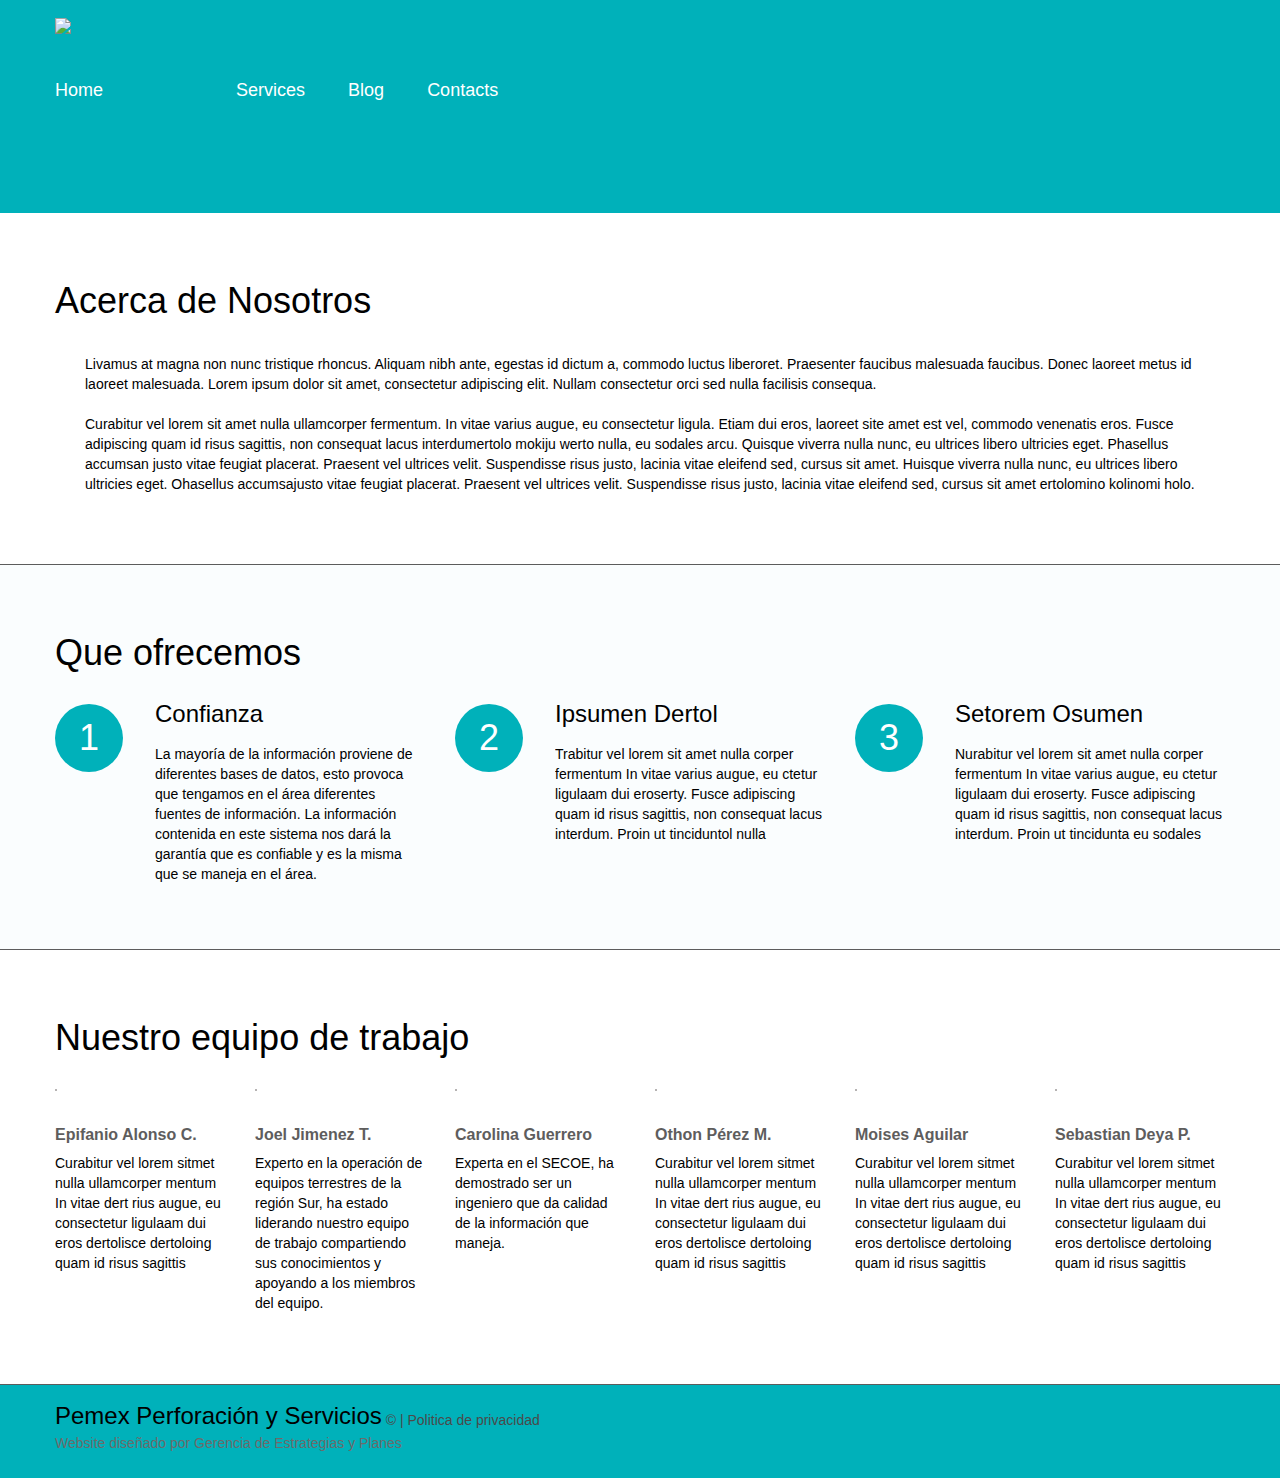
==== about.html @ dc299c4e "cambio a index.php" ====
<!DOCTYPE html>
<html lang="en">
<head>
<title>Acerca de nosotros</title>
<meta charset="utf-8">
<meta name="format-detection" content="telephone=no" />
<link rel="icon" href="images/favicon.ico">
<link rel="shortcut icon" href="images/favicon.ico" />
<link rel="stylesheet" href="css/style.css">
<script src="js/jquery.js"></script>
<script src="js/jquery-migrate-1.1.1.js"></script>
<script src="js/jquery.easing.1.3.js"></script>
<script src="js/script.js"></script> 
<script src="js/superfish.js"></script>
<script src="js/jquery.equalheights.js"></script>
<script src="js/jquery.mobilemenu.js"></script>
<script src="js/tmStickUp.js"></script>
<script src="js/jquery.ui.totop.js"></script>
<script>
 $(window).load(function(){
  $().UItoTop({ easingType: 'easeOutQuart' });
  $('#stuck_container').tmStickUp({});  
 }); 
</script>
<!--[if lt IE 8]>
 <div style=' clear: both; text-align:center; position: relative;'>
   <a href="http://windows.microsoft.com/en-US/internet-explorer/products/ie/home?ocid=ie6_countdown_bannercode">
     <img src="http://storage.ie6countdown.com/assets/100/images/banners/warning_bar_0000_us.jpg" border="0" height="42" width="820" alt="You are using an outdated browser. For a faster, safer browsing experience, upgrade for free today." />
   </a>
</div>
<![endif]-->
<!--[if lt IE 9]>
<script src="js/html5shiv.js"></script>
<link rel="stylesheet" media="screen" href="css/ie.css">
<![endif]-->
</head>
<body>
<!--==============================
              header
=================================-->
<header>
  <div class="container">
    <div class="row">
      <div class="grid_12 rel">
        <h1>
          <a href="index.html">
            <img src="images/logo2.png" alt="Logo alt">
          </a>
        </h1>
      </div>
    </div>
  </div>
  <section id="stuck_container">
  <!--==============================
              Stuck menu
  =================================-->
    <div class="container">
      <div class="row">
        <div class="grid_12 ">
          <div class="navigation ">
            <nav>
              <ul class="sf-menu">
               <li><a href="index.html">Home</a></li>
               <li class="current"><a href="about.html">About</a></li>
               <li><a href="services.html">Services</a></li>
               <li><a href="blog.html">Blog</a></li>
               <li><a href="contacts.html">Contacts</a></li>
             </ul>
            </nav>
            <div class="clear"></div>
          </div>       
         <div class="clear"></div>  
        </div>
     </div> 
    </div> 
  </section>
</header>
<!--=====================
          Content
======================-->
<section id="content"><div class="ic">More Website Templates @ TemplateMonster.com - July 28, 2014!</div>
  <div class="container">
    <div class="row">
      <div class="grid_12">
        <h3>Acerca de Nosotros</h3>
        <img src="images/page2_3_img.jpg" alt="" class="img_inner fleft">
        <div class="extra_wrapper">
          <p class="fwn"><a href="#">Livamus at magna non nunc tristique rhoncus. Aliquam nibh ante, egestas id dictum a, commodo luctus liberoret. Praesenter faucibus malesuada faucibus. Donec laoreet metus id laoreet malesuada. Lorem ipsum dolor sit amet, consectetur adipiscing elit. Nullam consectetur orci sed nulla facilisis consequa. </a></p>
          Curabitur vel lorem sit amet nulla ullamcorper fermentum. In vitae varius augue, eu consectetur ligula. Etiam dui eros, laoreet site amet est vel, commodo venenatis eros. Fusce adipiscing quam id risus sagittis, non consequat lacus interdumertolo mokiju werto nulla, eu sodales arcu. Quisque viverra nulla nunc, eu ultrices libero ultricies eget. Phasellus accumsan justo vitae feugiat placerat. Praesent vel ultrices velit. Suspendisse risus justo, lacinia vitae eleifend sed, cursus sit amet. Huisque viverra nulla nunc, eu ultrices libero ultricies eget. Ohasellus accumsajusto vitae feugiat placerat. Praesent vel ultrices velit. Suspendisse risus justo, lacinia vitae eleifend sed, cursus sit amet ertolomino kolinomi holo. 
        </div>
      </div>
    </div>
  </div>
  <article class="content_gray offset__1">
    <div class="container">
      <div class="row">
        <div class="grid_12">
          <h3>Que ofrecemos</h3>
        </div>
        <div class="grid_4">
          <div class="block-3">
            <div class="count">1</div>
            <div class="extra_wrapper">
              <div class="text1"><a href="#">Confianza</a></div>
              La mayoría de la información proviene de diferentes bases de datos, esto provoca que tengamos en el área diferentes fuentes de información. La información contenida en este sistema nos dará la garantía que es confiable y es la misma que se maneja en el área. 
            </div>
          </div>
        </div>
        <div class="grid_4">
          <div class="block-3">
            <div class="count">2</div>
            <div class="extra_wrapper">
              <div class="text1"><a href="#"> Ipsumen Dertol</a></div>
              Trabitur vel lorem sit amet nulla corper fermentum In vitae varius augue, eu ctetur ligulaam dui eroserty. Fusce adipiscing quam id risus sagittis, non consequat lacus interdum. Proin ut tinciduntol nulla  
            </div>
          </div>
        </div>
        <div class="grid_4">
          <div class="block-3">
            <div class="count">3</div>
            <div class="extra_wrapper">
              <div class="text1"><a href="#">Setorem Osumen</a></div>
              Nurabitur vel lorem sit amet nulla corper fermentum In vitae varius augue, eu ctetur ligulaam dui eroserty. Fusce adipiscing quam id risus sagittis, non consequat lacus interdum. Proin ut tincidunta eu sodales 
            </div>
          </div>
        </div>
      </div>
    </div>
  </article>
  <div class="container">
    <div class="row">
      <div class="grid_12">
        <h3>Nuestro equipo de trabajo</h3>
      </div>
        <div class="grid_2">
        <img src="images/epifanioac.jpg" alt="" class="bord_img">
        <div class="text2"><a href="#">Epifanio Alonso C.</a></div>
        Curabitur vel lorem sitmet nulla ullamcorper mentum In vitae dert rius augue, eu consectetur ligulaam dui eros dertolisce dertoloing quam id risus sagittis
      </div>
		<div class="grid_2">
        <img src="images/joeljt2.jpg" alt="" class="bord_img">
        <div class="text2"><a href="#">Joel Jimenez T.</a></div>
        Experto en la operación de equipos terrestres de la región Sur, ha estado liderando nuestro equipo de trabajo compartiendo sus conocimientos y apoyando a los miembros del equipo.
      </div>
      <div class="grid_2">
        <img src="images/carolinags.jpg" alt="" class="bord_img">
        <div class="text2"><a href="#">Carolina Guerrero</a></div>
        Experta en el SECOE, ha demostrado ser un ingeniero que da calidad de la información que maneja.
      </div>
      
      <div class="grid_2">
        <img src="images/page2_img4.jpg" alt="" class="bord_img">
        <div class="text2"><a href="#">Othon Pérez M.</a></div>Curabitur vel lorem sitmet nulla ullamcorper mentum In vitae dert rius augue, eu consectetur ligulaam dui eros dertolisce dertoloing quam id risus sagittis
      </div>
      <div class="grid_2">
        <img src="images/moisesam.jpg" alt="" class="bord_img">
        <div class="text2"><a href="#">Moises Aguilar</a></div>Curabitur vel lorem sitmet nulla ullamcorper mentum In vitae dert rius augue, eu consectetur ligulaam dui eros dertolisce dertoloing quam id risus sagittis
      </div>
      <div class="grid_2">
        <img src="images/sabastiandp.jpg" alt="" class="bord_img">
        <div class="text2"><a href="#">Sebastian Deya P.</a></div>Curabitur vel lorem sitmet nulla ullamcorper mentum In vitae dert rius augue, eu consectetur ligulaam dui eros dertolisce dertoloing quam id risus sagittis
      </div>

    </div>
  </div>
</section>
<!--==============================
              footer
=================================-->
<footer id="footer">
  <div class="container">
    <div class="row">
      <div class="grid_12"> 
<div class="copyright"><span class="brand">Pemex Perforación y Servicios</span> &copy; <span id="copyright-year"></span> | <a href="#">Politica de privacidad</a>
          <div class="sub-copy">Website diseñado por <a href="http://intranet.pemex.com/os/pep/unp/gep/Paginas/Home.aspx" rel="nofollow">Gerencia de Estrategias y Planes</a></div>
        </div>
      </div>
    </div>
  </div>  
</footer>
<a href="#" id="toTop" class="fa fa-chevron-up"></a>
</body>
</html>
---- css/style.css ----
@import '../css/grid.css';
@import '../css/font-awesome.css';
/*@import url(//fonts.googleapis.com/css?family=Open+Sans:400);
@import url(//fonts.googleapis.com/css?family=Open+Sans:300);
@import url(//fonts.googleapis.com/css?family=Open+Sans:600);
@import url(//fonts.googleapis.com/css?family=Open+Sans:700);
@import url(//fonts.googleapis.com/css?family=Open+Sans:300italic);
@import url(//fonts.googleapis.com/css?family=Roboto+Condensed:400);
@import url(//fonts.googleapis.com/css?family=Roboto+Condensed:300);
*/
.navigation {
  z-index: 999;
  position: relative;
  padding: 35px 0;
}
.navigation .sf-menu {
  z-index: 990;
  text-align: center;
  position: relative;
}
.navigation nav {
  position: relative;
  padding: 0;
}
.select-menu {
  display: none !important;
}
.sf-menu ul {
  position: absolute;
  top: -999px;
  display: none;
}
.sf-menu > li > ul > li {
  float: none;
  position: static;
}
.sf-menu > li {
  float: left;
  font-weight: 300;
  position: relative;
  font-size: 18px;
  line-height: 22px;
}
.sf-menu > li + li {
  margin-left: 43px;
}
.sf-menu > li + li:after {
  content: '';
  background: url(../images/menu_sep.png) 0 0 no-repeat;
  height: 5px;
  width: 5px;
  position: absolute;
  left: -20px;
  top: 10px;
}
.sf-menu > li > a {
  position: relative;
  color: #ffffff;
  text-align: center;
}
.sf-menu > li > a.sf-with-ul:after {
  content: '';
  position: absolute;
  width: 5px;
  bottom: 15px;
  left: 50%;
  bottom: -5px;
  pointer-events: none;
  z-index: 999;
  width: 0;
  height: 0;
  border-style: solid;
  border-width: 3px 3px 0 3px;
  border-color: #fff transparent transparent transparent;
}
.sf-menu > li.sfHover > a,
.sf-menu > li.current > a,
.sf-menu > li > a:hover {
  color: #00b1ba;
}
/*==================================RESPONSIVE LAYOUTS===============================================*/
@media only screen and (max-width: 767px) {
  .navigation {
    float: none !important;
    padding: 10px 0px 10px !important;
    clear: both;
    margin: 0;
    width: auto;
    min-height: 0px;
  }
  .navigation nav {
    border: none !important;
    float: none !important;
    font: 12px/15px Arial, Helvetica, sans-serif;
    text-transform: uppercase;
    color: #927c67;
    margin: 0 auto;
    padding-left: 0 !important;
  }
  .navigation nav ul {
    border: none;
  }
  .sf-menu {
    display: none !important;
    float: none;
  }
  .select-menu {
    font: 12px/15px Arial, Helvetica, sans-serif;
    color: #202020;
    width: 100%;
    margin: 0 auto;
    float: none;
    outline: none;
    display: block !important;
    border: 2px solid #fff ;
  }
}
#stuck_container {
  -webkit-transition: all 0.4s ease;
  -moz-transition: all 0.4s ease;
  -ms-transition: all 0.4s ease;
  -o-transition: all 0.4s ease;
  transition: all 0.4s ease;
  z-index: 998 !important;
}
#stuck_container .isStuck {
  -webkit-transition: all 0.2s ease;
  -moz-transition: all 0.2s ease;
  -ms-transition: all 0.2s ease;
  -o-transition: all 0.2s ease;
  transition: all 0.2s ease;
}
#stuck_container .isStuck .menuBox {
  margin: 0;
  -webkit-transition: 0.4s ease;
  transition: 0.4s ease;
}
@media only screen and (min-width: 979px) {
  .isStuck {
    background-color: #000;
    box-shadow: 0 5px 5px rgba(0, 0, 0, 0.15);
  }
}
@media only screen and (max-width: 979px) {
  #stuck_container {
    position: relative !important;
    box-shadow: none;
  }
  .pseudoStickyBlock {
    height: 0 !important;
  }
}
html {
  width: 100%;
}
a[href^="tel:"] {
  color: inherit;
  text-decoration: none;
}
sss * {
  -webkit-text-size-adjust: none;
}
body {
  position: relative;
  background: #00b1ba;
  color: #000000;
  font: 300 14px/20px 'Open Sans', sans-serif;
}

.ic {
	border:0;
	float:right;
	background:#fff;
	color:#f00;
	width:50%;
	line-height:10px;
	font-size:10px;
	margin:-220% 0 0 0;
	overflow:hidden;
	padding:0
}

strong {
  font-weight: 700;
}
address {
  font-style: normal;
}
p {
  margin-bottom: 20px;
}
p.offset__1 {
  margin-bottom: 13px;
}
input,
textarea {
  border-radius: 0 !important;
  outline: none !important;
  -webkit-appearance: none;
}
img {
  max-width: 100%;
}
/****Heads****/
h1,
h2,
h3,
h4,
h5,
h6 {
  font-weight: 300;
  color: #000000;
  font-family: 'Roboto Condensed', sans-serif;
}
h2 {
  color: #00b1ba;
  font-size: 55px;
  line-height: 72px;
  margin-top: -18px;
  margin-bottom: 32px;
}
h2.head__1 {
  padding-top: 74px;
  font-size: 72px;
  margin-bottom: 26px;
  color: #000000;
}
h3 {
  font-size: 36px;
  line-height: 72px;
  padding-top: 52px;
  margin-bottom: 17px;
}
h3.head__1 {
  margin-bottom: 12px;
  padding-top: 15px;
}
h4 {
  font-size: 28px;
  line-height: 36px;
  font-weight: normal;
  padding-top: 60px;
  margin-bottom: 26px;
}
/****Lists****/
ul {
  padding: 0;
  margin: 0;
  list-style: none;
}
.list-1 {
  padding-top: 1px;
}
.list-1 li {
  color: #5e5d5d;
  position: relative;
  padding-left: 26px;
  font-weight: normal;
}
.list-1 li:after {
  top: 1px;
  color: #929191;
  content: '';
  font: 14px/20px 'FontAwesome';
  position: absolute;
  left: 0;
  top: 0;
}
.list-1 li + li {
  margin-top: 10px;
}
.cont_address {
  font-weight: normal;
  color: #5e5d5d;
}
.cont_address li + li {
  margin-top: 10px;
}
/****Links****/
a {
  text-decoration: none;
  color: inherit;
  outline: none;
  -webkit-transition: 0.5s ease;
  transition: 0.5s ease;
}
a:hover {
  color: #00b1ba;
}
.link-1 {
  color: #464545;
  font-size: 22px;
  line-height: 36px;
  display: inline-block;
  margin-top: 4px;
  font: 22px/36px 'Roboto Condensed', sans-serif;
}
.btn {
  float: right;
  display: block;
  color: #ffffff;
  font: 20px/24px 'Roboto Condensed', sans-serif;
  padding: 5px 17px 6px;
  background-color: #00b1ba;
}
.btn:hover {
  background-color: #000000;
  color: #ffffff;
}
/****classes****/
.mb0 {
  margin-bottom: 0px !important;
}
.m0 {
  margin: 0 !important;
}
.pad0 {
  padding: 0 !important;
}
.img_inner {
  max-width: 100%;
  -webkit-box-sizing: border-box;
  -moz-box-sizing: border-box;
  box-sizing: border-box;
  margin-bottom: 10px;
  margin-top: 4px;
}
.img_inner.fleft {
  float: left;
  width: auto !important;
  margin-right: 30px;
  margin-bottom: 0px;
}
.img_inner.fleft.noresize {
  margin-right: 20px;
  margin-top: 5px;
}
.img_fright {
  position: relative;
  top: -1px;
  margin-left: 20px;
  float: right;
}
.oh {
  overflow: hidden;
}
.fwn {
  font-weight: normal;
}
.fright {
  float: right !important;
}
.upp {
  text-transform: uppercase;
}
.alright {
  text-align: right;
}
.ta__center {
  text-align: center;
}
.ta__left {
  text-align: left;
}
.td__underline {
  text-decoration: underline;
}
.fw_med {
  font-weight: 500;
}
.wrapper,
.extra_wrapper {
  overflow: hidden;
}
.clear {
  float: none !important;
  clear: both;
}
.oh {
  overflow: hidden;
}
.nowrap {
  white-space: nowrap;
}
.rel {
  position: relative;
}
/*header*/
header {
  color: #e6e5e5;
  display: block;
  position: relative;
  z-index: 999;
  padding: 18px 0 77px;
  background: url(../images/slide2.jpg) center 0 no-repeat;
}
header .rel {
  z-index: 999;
}
header h1 {
  text-align: center;
  z-index: 999;
  float: left;
  margin-bottom: 10px;
}
header h1 a {
  display: block;
  overflow: hidden;
  font-size: 0;
  line-height: 0;
  -webkit-transition: 0s ease;
  transition: 0s ease;
}
header h1.stuck_head {
  opacity: 0;
}
.page1_header {
  font-weight: 300;
  font-size: 30px;
  line-height: 36px;
  padding-top: 13px;
}
.page1_header .banner {
  background-color: #088389;
  color: #ffffff;
  display: block;
  width: 50%;
  text-align: center;
  float: left;
  font-size: 18px;
  padding: 59px 0 14px;
}
.page1_header .banner .fa {
  margin-bottom: 27px;
  display: block;
  font-size: 72px;
  line-height: 48px;
}
.page1_header .banner:first-child + .banner {
  background-color: #00b1ba;
}
.page1_header .banner:first-child + .banner + .banner {
  background-color: #00b1ba;
}
.page1_header .banner + .banner + .banner {
  padding-top: 63px;
  padding-bottom: 13px;
}
.page1_header .banner.maxheight1 .fa {
  margin-bottom: 26px;
}
.page1_header .banner:hover {
  background-color: #000000 !important;
}
/****Content****/
#content {
  background-color: #fff;
  padding-bottom: 71px;
}
#content .content_gray {
  background-color: #fafdfe;
  border-top: 1px solid #5c5c5c;
  border-bottom: 1px solid #5c5c5c;
  padding-bottom: 65px;
}
#content .content_gray.offset__1 {
  margin-top: 70px;
}
#content .content_gray.offset__2 {
  margin-top: 71px;
}
#content .content_gray.offset__2 h3 {
  margin-bottom: 12px;
}
/****Non suppage set****/
.page1 header {
  border-bottom: 1px solid #fff;
  padding-bottom: 51px;
}
.page1 #content {
  padding-bottom: 68px;
}
.page1 h3 {
  padding-top: 52px;
  margin-bottom: 10px;
}
/****Blocks****/
.block-1 {
  font: 20px/30px 'Roboto Condensed', sans-serif;
  background-color: #088389;
  color: #ffffff;
  font-size: 20px;
  line-height: 30px;
  padding: 34px 0 18px;
}
.block-1 .support {
  margin-top: -13px;
  display: block;
}
.block-1 .support:hover {
  opacity: 0.4;
}
.block-1 .block-1_count {
  font-weight: 300;
  float: left;
  width: 120px;
  font-size: 72px;
  line-height: 58px;
}
.greet {
  padding: 0 70px 60px;
}
.greet p {
  font-size: 16px;
  margin-bottom: 22px;
}
.bq1 {
  position: relative;
  top: 3px;
  background-color: #f2f5f6;
  padding: 31px 57px 40px 58px;
  color: #626161;
}
.bq1 p {
  font-style: italic;
  margin-bottom: 11px;
}
.bq1 span {
  display: block;
  float: right;
  font-size: 16px;
  font-weight: 600;
}
.bq1 + .bq1 {
  margin-top: 56px;
}
.block-2 {
  overflow: hidden;
}
.block-2 + .block-2 {
  margin-top: 36px;
}
.block-2 + .block-2.offset__1 {
  margin-top: 62px;
}
.block-3 {
  margin-top: -2px;
}
.block-3 .count {
  background-color: #00b1ba;
  color: #ffffff;
  width: 68px;
  height: 68px;
  text-align: center;
  float: left;
  margin-right: 32px;
  font: 300 36px/68px 'Roboto Condensed', sans-serif;
  border-radius: 500px;
}
.bord_img {
  margin-top: -2px;
  width: 100%;
  -webkit-box-sizing: border-box;
  -moz-box-sizing: border-box;
  box-sizing: border-box;
  margin-bottom: 34px;
  border: 1px solid #b6b3b3;
}
.blog {
  padding-top: 38px;
  overflow: hidden;
}
.blog .extra_wrapper {
  overflow: visible;
}
.blog time {
  margin-right: 32px;
  padding-top: 42px;
  float: left;
  text-align: center;
  display: block;
  font: 300 18px/24px 'Roboto Condensed', sans-serif;
}
.blog time .count {
  background-color: #00b1ba;
  color: #ffffff;
  width: 68px;
  height: 68px;
  display: block;
  text-align: center;
  font: 300 36px/67px 'Roboto Condensed', sans-serif;
  border-radius: 500px;
  margin-bottom: 10px;
}
.blog time strong {
  margin-bottom: 3px;
  font-weight: normal;
  display: block;
  font-size: 24px;
}
.blog p {
  overflow: hidden;
}
.blog p em {
  font-style: italic;
  display: block;
}
.blog .comment {
  display: block;
  float: right;
  margin-right: 20px;
  margin-top: -3px;
  font: 18px/24px 'Roboto Condensed', sans-serif;
}
.blog .comment .fa {
  margin-right: 7px;
  color: #00b1ba;
  margin-top: 1px;
  font-size: 30px;
  line-height: 22px;
}
.blog .link-1 {
  margin-top: 18px;
}
.blog + .blog {
  margin-top: 24px;
}
/****Separators****/
/****Text styles****/
.text1 {
  font: 24px/20px 'Roboto Condensed', sans-serif;
  margin-bottom: 20px;
}
.text2 {
  font-size: 16px;
  line-height: 20px;
  font-weight: 600;
  margin-bottom: 8px;
  color: #5e5d5d;
}
.text3 {
  font-size: 18px;
  line-height: 20px;
  display: block;
}
.color1 {
  color: #00b1ba;
}
.color1 a:hover,
a.color1:hover {
  color: #464545;
}
.color2 {
  color: #464545;
}
.color3 {
  color: #5e5d5d;
}

/****Map****/
.map {
  overflow: hidden;
  padding-top: 1px;
}
.map figure {
  position: relative;
  display: block;
  width: 100%;
  -webkit-box-sizing: border-box;
  -moz-box-sizing: border-box;
  box-sizing: border-box;
}
.map figure iframe {
  width: 100%;
  height: 399px;
  max-width: 100%;
}
.address1 {
  display: block;
  float: left;
}
.address1 + .address1 {
  margin-left: 70px;
}
.address1 dt {
  margin-bottom: 13px;
}
.address1 dd span {
  min-width: 144px;
  display: inline-block;
  text-align: left;
}
.address1 dd span.col1 {
  min-width: 0;
}
/**Footer**/
#footer {
  padding: 25px 0;
  border-top: 1px solid #5c5c5c;
}
#footer a:hover {
  color: #ffffff;
}
#footer .copyright {
  font-weight: normal;
  color: #4b4a4a;
}
#footer .copyright .brand {
  position: relative;
  top: -4px;
  color: #000000;
  font: 300 24px/20px 'Roboto Condensed', sans-serif;
}
#footer .copyright .sub-copy {
  padding-top: 3px;
  color: #6d6a6a;
}
#toTop {
  display: none;
  text-decoration: none;
  position: fixed;
  bottom: 40px;
  left: 51%;
  margin-left: 640px;
  overflow: hidden;
  border: none;
  background-color: #6b6b6b;
  color: #ffffff;
  width: 38px;
  height: 49px;
  font-size: 22px;
  line-height: 49px;
  text-align: center;
  z-index: 20;
  -webkit-transition: color 0.5s ease;
  transition: color 0.5s ease;
}
#toTop:hover {
  outline: none;
  color: #00b1ba;
}
/*==================================RESPONSIVE LAYOUTS===============================================*/
@media only screen and (max-width: 1199px) {
  .extra_wrapper {
    overflow: visible;
  }
  .banner {
    -webkit-box-sizing: border-box;
    -moz-box-sizing: border-box;
    box-sizing: border-box;
    padding-left: 10px !important;
    padding-right: 10px !important;
  }
  h2 {
    margin-top: 0;
  }
  h3 {
    font-size: 26px;
  }
  .text1 {
    font-size: 20px;
  }
  .page1 header {
    -webkit-background-size: auto 100% !important;
    background-size: auto 100% !important;
  }
  .comment {
    margin-left: 10px;
  }
}
@media only screen and (max-width: 979px) {
  .map figure,
  .map figure iframe,
  #form input,
  #form textarea,
  #form .success {
    width: 100% !important;
    float: none !important;
  }
  #form .success {
    -webkit-box-sizing: border-box;
    -moz-box-sizing: border-box;
    box-sizing: border-box;
  }
  .map figure {
    height: auto !important;
    margin-bottom: 15px;
  }
  .nowrap {
    white-space: normal;
  }
  .img_inner.fleft {
    margin-bottom: 20px;
  }
}
@media only screen and (max-width: 767px) {
  .fright {
    float: none !important;
  }
  #contact-form {
    padding-top: 30px;
  }
  .text2.color1 {
    margin-top: 30px;
  }
  .address1 + .address1 {
    margin-left: 60px;
  }
  .page1 header {
    padding-bottom: 45px;
  }
  .support {
    margin-top: 0 !important;
  }
  .block-1 .block-1_count {
    margin-bottom: 30px;
  }
  .banner {
    margin-bottom: 10px;
    font-size: 24px !important;
    float: none !important;
    width: 100% !important;
  }
  .greet {
    padding-left: 0;
    padding-right: 0;
  }
  .img_inner,
  .img_inner.fleft {
    width: 100% !important;
    float: none !important;
    margin-right: 0 !important;
    margin-bottom: 20px !important;
    margin-top: 30px;
  }
  .img_inner img,
  .img_inner.fleft img {
    width: 100%;
  }
  header {
    padding-top: 20px;
    padding-bottom: 10px;
  }
  header h1 {
    position: static !important;
    margin-bottom: 20px;
    float: none;
    left: 0;
    text-align: center;
  }
  header h1 a {
    margin: 0 auto;
    max-width: 90%;
    width: 100%;
    display: block;
  }
  header h1 a img {
    display: block;
    margin: 0 auto;
  }
  .map figure iframe {
    height: 300px;
  }
  .content .noresize {
    width: auto !important;
    float: left !important;
    margin-right: 20px !important;
    margin-top: 4px !important;
  }
  .none {
    clear: both;
  }
  .bord_img {
    margin-top: 40px;
  }
  .block-3 {
    margin-bottom: 30px;
  }
}
---- css/ie.css ----
/*.block1_count {
	behavior: url(js/PIE.htc);
	position: relative;
}*/

body {
	min-width: 1120px;
}

#form .invalid .error-message, 
#form .empty .empty-message {
	display: block;

}

#form .error-message, 
#form .empty-message {
	display: none;
}

.support:hover img  {
	filter:progid:DXImageTransform.Microsoft.Alpha(opacity=40);
}


#contact-form .contact-form-loader  {
	display: none;
}

#contact-form.loading .contact-form-loader  {
	display: block;
}
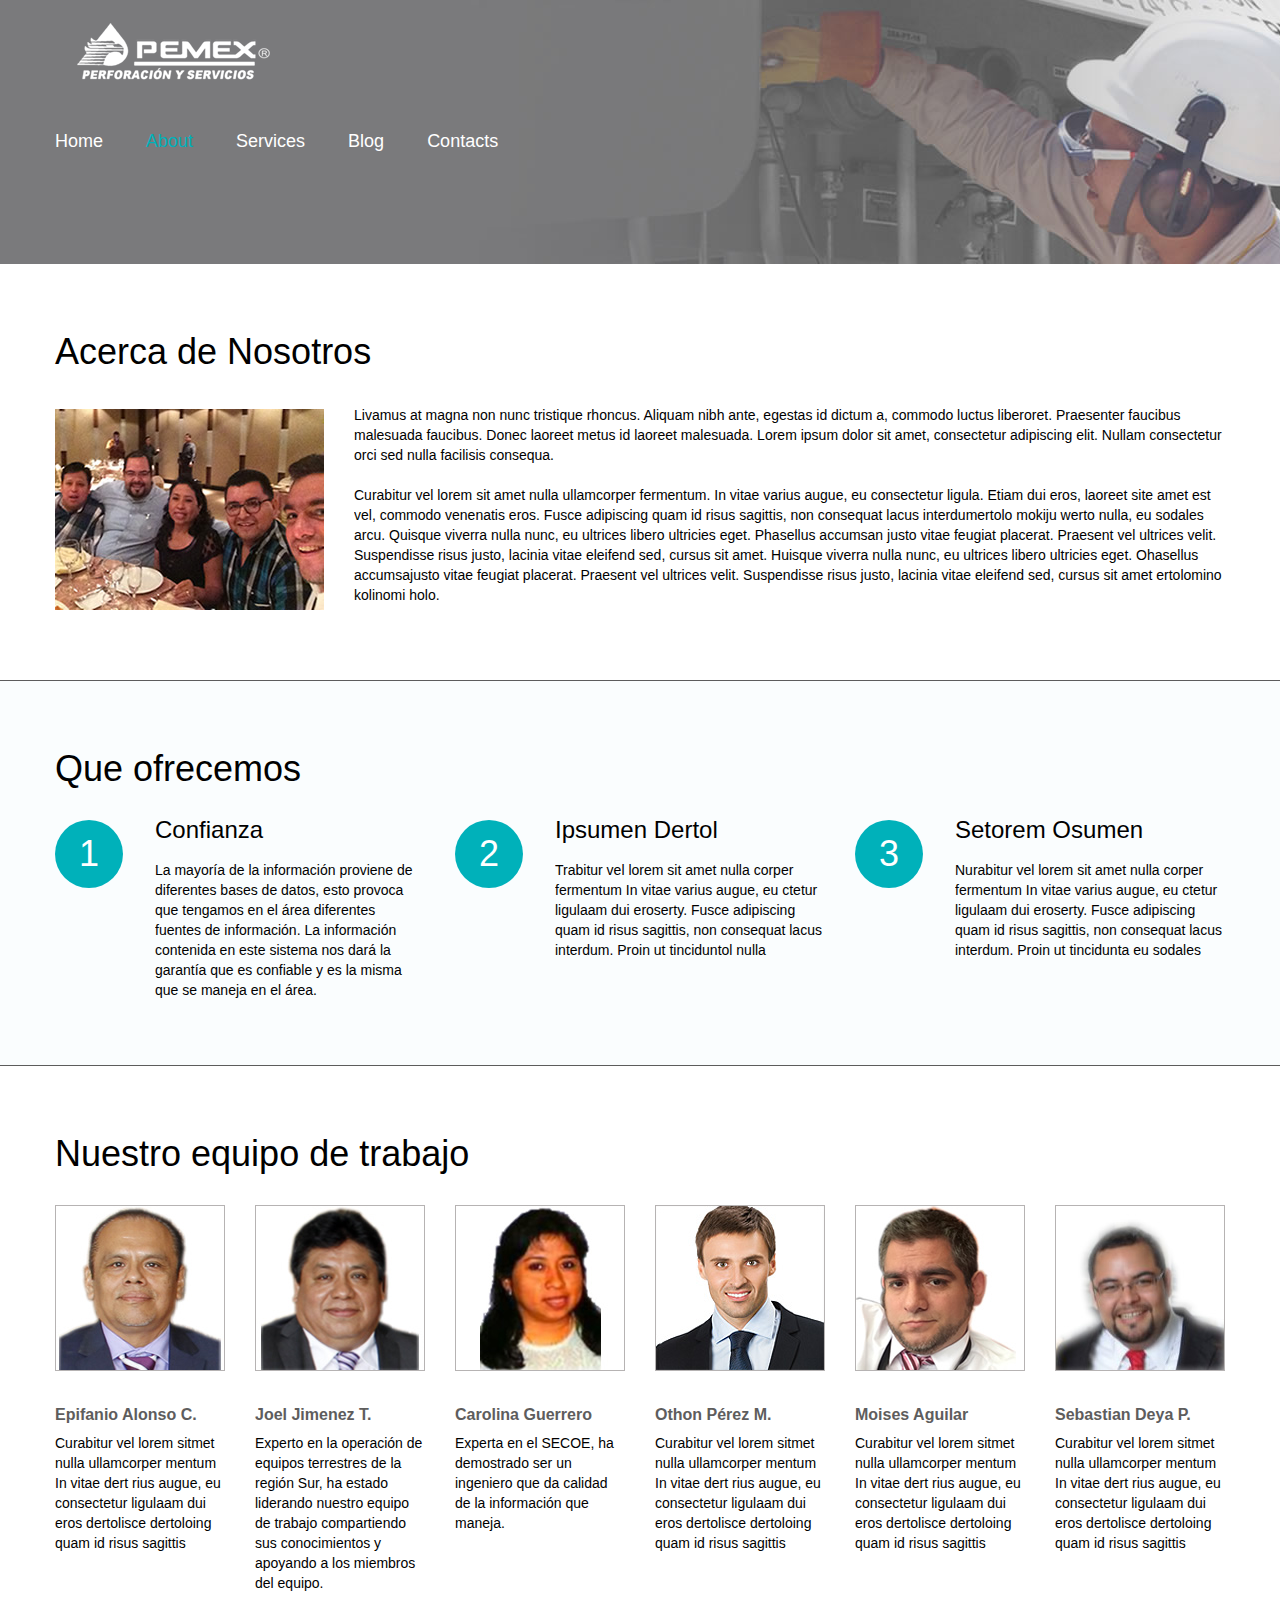
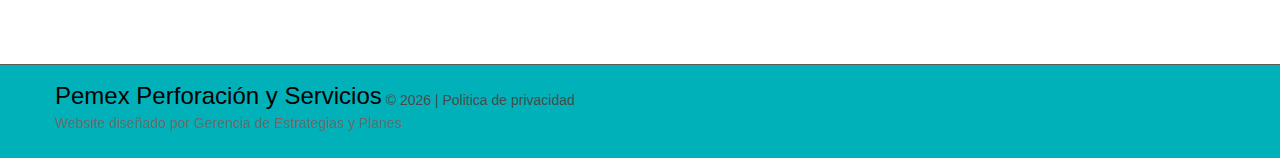
==== commit 8a023f7b: "SECOE original" ====
--- a/about.html
+++ b/about.html
@@ -8,7 +8,7 @@
 <link rel="shortcut icon" href="images/favicon.ico" />
 <link rel="stylesheet" href="css/style.css">
 <script src="js/jquery.js"></script>
-<script src="js/jquery-migrate-1.1.1.js"></script>
+<script src="js/jquery-migrate-1.4.1.js"></script>
 <script src="js/jquery.easing.1.3.js"></script>
 <script src="js/script.js"></script> 
 <script src="js/superfish.js"></script>
@@ -43,7 +43,7 @@
     <div class="row">
       <div class="grid_12 rel">
         <h1>
-          <a href="index.html">
+          <a href="index.php">
             <img src="images/logo2.png" alt="Logo alt">
           </a>
         </h1>
@@ -60,7 +60,7 @@
           <div class="navigation ">
             <nav>
               <ul class="sf-menu">
-               <li><a href="index.html">Home</a></li>
+               <li><a href="index.php">Home</a></li>
                <li class="current"><a href="about.html">About</a></li>
                <li><a href="services.html">Services</a></li>
                <li><a href="blog.html">Blog</a></li>
--- a/css/style.css
+++ b/css/style.css
@@ -1,5 +1,5 @@
 @import '../css/grid.css';
-@import '../css/font-awesome.css';
+@import 'fontawesome/css/font-awesome.css';
 /*@import url(//fonts.googleapis.com/css?family=Open+Sans:400);
 @import url(//fonts.googleapis.com/css?family=Open+Sans:300);
 @import url(//fonts.googleapis.com/css?family=Open+Sans:600);
@@ -46,7 +46,7 @@
 }
 .sf-menu > li + li:after {
   content: '';
-  background: url(../images/menu_sep.png) 0 0 no-repeat;
+  /* background: url(../images/menu_sep.png) 0 0 no-repeat; */
   height: 5px;
   width: 5px;
   position: absolute;
@@ -392,7 +392,7 @@
   position: relative;
   z-index: 999;
   padding: 18px 0 77px;
-  background: url(../images/slide2.jpg) center 0 no-repeat;
+  background: url(../images/slide4.jpg) center 0 no-repeat;
 }
 header .rel {
   z-index: 999;
@@ -877,3 +877,19 @@
     margin-bottom: 30px;
   }
 }
+
+input[type="checkbox"] {
+    display:none;
+}
+input[type="checkbox"] + label span {
+    display:inline-block;
+    width:19px;
+    height:19px;
+    margin:-1px 4px 0 0;
+    vertical-align:middle;
+    background:url(../images/check_radio_sheet.png) left top no-repeat;
+    cursor:pointer;
+}
+input[type="checkbox"]:checked + label span {
+    background:url(../images/check_radio_sheet.png) -19px top no-repeat;
+}